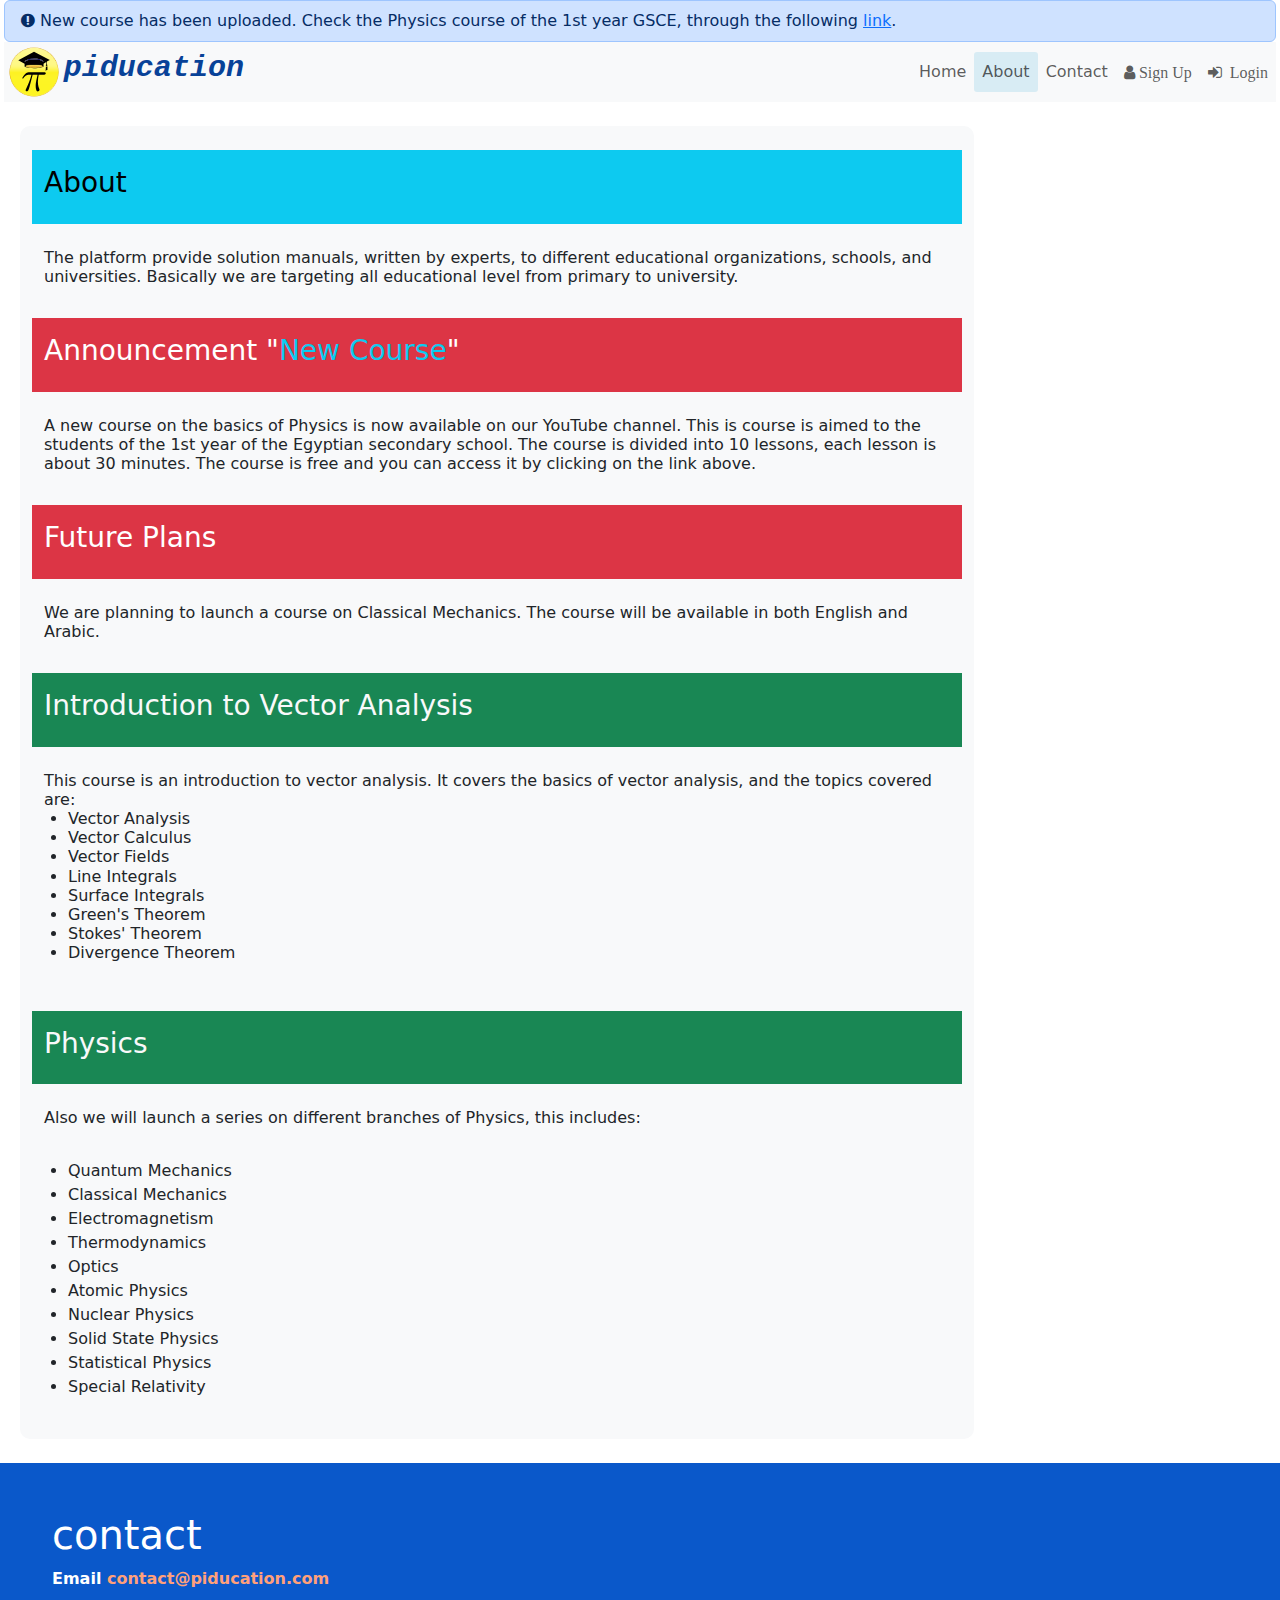
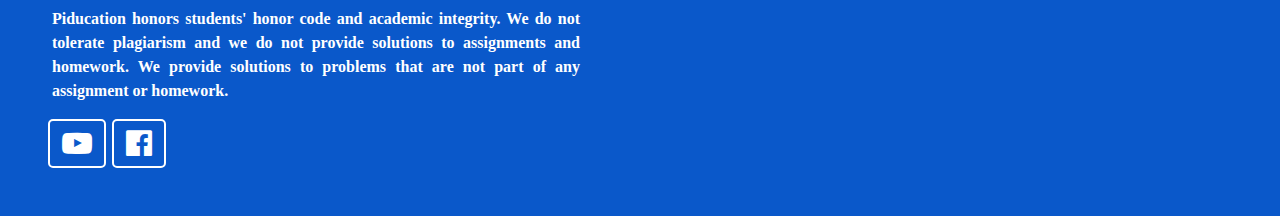
==== about_bs.html @ 5c17319d "Add files via upload" ====
<!DOCTYPE html>


<html>
<head>
<title>Pidcuation</title>

<meta name="viewport" content="width=device-width, initial-scale=1.0">
<link rel="stylesheet" href="https://cdnjs.cloudflare.com/ajax/libs/font-awesome/4.7.0/css/font-awesome.min.css">
<link href="https://cdn.jsdelivr.net/npm/bootstrap@5.2.1/dist/css/bootstrap.min.css" rel="stylesheet">
<script src="https://cdn.jsdelivr.net/npm/bootstrap@5.2.1/dist/js/bootstrap.bundle.min.js"></script>
<script src="https://cdn.jsdelivr.net/npm/jquery@3.6.0/dist/jquery.slim.min.js"></script>
<script src="https://cdn.jsdelivr.net/npm/popper.js@1.16.1/dist/umd/popper.min.js"></script>
<link rel="stylesheet" href="theme.css">
<link rel="icon" href="LogoAd.svg" type="image/svg+xml">

</head>
<!-- ############################################################ -->
<body>
    <div class="col ms-1 me-1">
        <div class="vstack">

<!-- ######################################################################################## -->
<!-- this is the navigation part --><!-- this is the navigation part --><!-- this is the navigation part --><!-- this is the navigation part --><!-- this is the navigation part -->      



<!-- This section is navbar section plus information bar on the top of the page -->
<div class="alert alert-primary py-2 gy-0" role="alert" style="margin-bottom:0;"> <i class="fa fa-exclamation-circle" aria-hidden="true"></i>
</svg> New course has been uploaded. Check the Physics course of the 1st year GSCE, through the following <a href="about.html"> link</a>.</div>


<nav class="navbar navbar-expand-md bg-light navbar-custom sticky-top py-0 ">
    <img src="LogoAd.svg" style="float:left;max-height:50px;margin: 5px;" class="rounded-pill">
    <h5><a class="navbar-brand" href="#" style="font-size:1.5em;font-weight:bolder;font-family:'Courier New', Courier, monospace; ">piducation</a> </h5>
    <button class="navbar-toggler" type="button" data-bs-toggle="collapse" data-bs-target="#myNavbar" aria-controls="navbarSupportedContent" aria-expanded="true" aria-label="Toggle navigation" style="background-color:transparent;border: solid 1.5px rgb(20, 119, 219);border-radius: 2px;margin-right:10px;">
      <i class="fa fa-navicon" style="font-size:1.5em;color:rgb(20, 119, 219)"></i>
    </button> 
          
                             
    </button>
    
      <div class="collapse navbar-collapse" id="myNavbar">
      <ul class="navbar-nav ms-auto" >
          <li class="nav-item ">
              <a class="nav-link" href="index.html">Home</a>
          </li>
          <li class="nav-item active">
              <a class="nav-link border-right" href="about_bs.html">About</a>
          </li>
          <li class="nav-item">
            <a class="nav-link border-right" href="contact_bs.html">Contact</a>
        </li>
          <li class="nav-item">
           <a class="nav-link  fa fa-user" href="signup_bs.html">  Sign Up</a>
             
          </li>
          <li class="nav-item">
              <a class="nav-link fa fa-sign-in" href="login_bs.html">&nbsp; Login</a>
          </li>
            
          </ul>
    </div>
    </nav>
<!-- This marks the end of the navigation bar done successfully -->



<!-- this is the navigation part --><!-- this is the navigation part --><!-- this is the navigation part --><!-- this is the navigation part --><!-- this is the navigation part --><!-- this is the navigation part --><!-- this is the navigation part -->
<!-- ######################################################################################## -->
         
            

           
            <div class="container-fluid">
                <div class="row" > <!-- Inbody-->
                    <div class="col-12 ms-3 mt-4 me-0 px-0 py-0 mb-4" > 
                            <div class="hstack d-flex align-items-baseline"> <!-- the First hstack of the inbody-->
                                <div class="col-sm-12 col-md-12 col-lg-11 col-xl-9 col-xxl-7 bg-light px-4 py-4" style="border-radius:10px;" >
                                  <div class=" col">
                                        <div class="row bg-info text-bg-info py-3">
                                            <h3>
                                                About
                                            </h3> 
                                        </div>
                                        <h6 class="py-4">
                                            The platform provide solution manuals, written by experts, to different  educational organizations, schools, and universities. Basically we are targeting all educational level from primary to university.
                                        </h6>
                                           <div class="row bg-danger text-bg-danger py-3">
                                            <h3 >
                                                Announcement "<a href="#" class="text-info" style="text-decoration:none;">New Course</a>"
                                            </h3> 
                                           </div>
                                            <h6 class="py-4">
                                                A new course on the basics of Physics is now available on our YouTube channel. This is course is aimed to the students of the 1st year of the Egyptian secondary school. The course is divided into 10 lessons, each lesson is about 30 minutes. The course is free and you can access it by clicking on the link above.
                                            </h6>

                                            <div class="row py-3 bg-danger text-bg-danger">
                                                <h3>
                                                    Future Plans
                                                </h3>
                                            </div>
                                            <h6 class="py-4">
                                                We are planning to launch a course on Classical Mechanics. The course will be available in both English and Arabic.
                                            </h6>
                                            <div>
                                        <div class="row bg-success text-bg-danger py-3">
                                            <h3>
                                                <a class="text-light" href="#" style="text-decoration: none">Introduction to Vector Analysis</a>
                                            </h3> 
                                        </div>
                                        <h6 class="py-4">
                                            This course is an introduction to vector analysis. It covers the basics of vector analysis, and the topics covered are: 
                                            <ul class="px-4">
                                                <li>Vector Analysis</li>
                                                <li>Vector Calculus</li>
                                                <li>Vector Fields</li>
                                                <li>Line Integrals</li>
                                                <li>Surface Integrals</li>
                                                <li>Green's Theorem</li>
                                                <li>Stokes' Theorem</li>
                                                <li>Divergence Theorem</li>
                                            </ul>
                                        </h6>
                                    </div>
                                            <div>
                                                <div class="row py-3 bg-success text-light">
                                                    <h3 >
                                                        Physics
                                                    </h3> 
                                                </div>
                                                <h6 class="py-4">
                                                    Also we will launch a series on different branches of Physics, this includes:
                                                </h6>
                                                <ul class="px-4">

                                                <li> Quantum Mechanics</li>
                                                <li> Classical Mechanics</li>
                                                <li> Electromagnetism</li>
                                                <li> Thermodynamics</li>
                                                <li> Optics</li>
                                                <li> Atomic Physics</li>
                                                <li> Nuclear Physics</li>
                                                <li> Solid State Physics</li>
                                                <li> Statistical Physics</li>
                                                <li> Special Relativity</li>
                                                </ul>
                                            </div>
                                        </div>
                                      
                                      
                                      
                                      
                                       <!-- this is the closure of the first column in the inbody hstack--> 
                                  </div> <!-- closure of the first hstack inbody-->
                                  
                                   <!-- this is the column at which the second in-boyd ends-->
                                  
                              </div> <!-- Closure tag for general Hstack Tag-->
                        
                        
                </div><!-- closure tag of the col--> 
                
                </div>
            </div>


        
<!-- ############################################################ -->
<div class="row" style="background-color:#0a58ca;"> <!-- Footer-->
    <div class="col-lg-6 col-md-7 col-sm-9">
        <div class="vstack px-5 py-5">
            <div class="col">
                <h1 style="color:white">contact</h1>
            </div>
            <div class ="col">
                <p style="color:white; font-weight:bold" >Email <a href="emailto:contact@piducation.com" style="text-decoration:none; color:lightsalmon ">contact@piducation.com</a></p>
            </div>
            <div class="col-12">
                <p style="color:white;text-align:justify;font-weight: bold; font-family: fantasy">
                Piducation honors students' honor code and academic integrity. We do not tolerate plagiarism and we do not provide solutions to assignments and homework. We provide solutions to problems that are not part of any assignment or homework.
                </p>
            </div>
            <div class="col px-2">
                <div class="row social" >
                    <!--   <a target = "blank" href = '#'><i class="fab fa-twitch"></i></a> -->
                       <a target = "blank" name="yt" href ='https://youtube.com/channel/UCIh7uDOyyIlbKJDguNLMVwQ'><i class="fa fa-youtube-play"></i></a>
                       <!-- <a target = "blank" href='#' ><i class="fab fa-twitter"></i></a> -->
                       <a target = "blank" name = "fb" href='https://www.facebook.com/piducation'><i class='fa fa-facebook-official'></i></a>
                    <!--   <a target = "blank" href='#'><i class='fab fa-instagram'></i></a>
                      <a target="blank" href="#"> <i class="fab fa-discord"></i></a> -->
                     </div> <!-- end tag of the social icons--> 
            </div>
        </div>
    </div>
</div>

</div>
</div>
</div> <!-- closure tag for the whole row of the inboy-->


<script type="text/javascript">
function mousehandler(e) {
    var myevent = (isNS) ? e : event;
    var eventbutton = (isNS) ? myevent.which : myevent.button;
    if ((eventbutton == 2) || (eventbutton == 3)) return false;
}
document.oncontextmenu = mischandler;
document.onmousedown = mousehandler;
document.onmouseup = mousehandler;
function disableCtrlKeyCombination(e) {
    var forbiddenKeys = new Array("a", "s", "c", "x","u");
    var key;
    var isCtrl;
    if (window.event) {
        key = window.event.keyCode;
        //IE
        if (window.event.ctrlKey)
            isCtrl = true;
        else
            isCtrl = false;
    }
    else {
        key = e.which;
        //firefox
        if (e.ctrlKey)
            isCtrl = true;
        else
            isCtrl = false;
    }
    if (isCtrl) {
        for (i = 0; i < forbiddenKeys.length; i++) {
            //case-insensitive comparation
            if (forbiddenKeys[i].toLowerCase() == String.fromCharCode(key).toLowerCase()) {
                return false;
            }
        }
    }
    return true;
}
</script>
<script language="javascript">
var noPrint=true;
var noCopy=true;
var noScreenshot=true;
var autoBlur=true;
</script>


<script type="text/javascript" src="noprint.js"></script> 


<body oncontextmenu="return false"></body>
</body>
</html>
---- theme.css ----
.bg-custom{
  background-color: rgb(20, 119, 219);
}

.bg-cust{
    background-color: #cfe2ff;
  }
.navbar-custom {
  background-color: rgb(20, 119, 219);
}
/* Modify brand and text color */

.navbar-custom 
.navbar-custom .navbar-text {
  color: rgb(20, 119, 219);
  font-family:Cambria, Cochin, Georgia, Times, 'Times New Roman', serif;
  font-style: oblique;
  font-weight: 500;
}
.navbar-brand{
    color: #084298;
    font-family:Cambria, Cochin, Georgia, Times, 'Times New Roman', serif;
    font-style: oblique;
    font-weight: 600;
}
  
.social {
    color:white
} 
.social a {

    font-size: 30px;
    color: white;
    border: solid 2.5px white;
    border-radius: 5px;
    width:auto;
    margin-right:0.5vw;
    border-color: white;
  }
.social a[name="fb"]:hover {
    background-color: blue;
    color: white;
    width:auto;
    -webkit-transition: background-color 0.6s ease-out, color 0.6s ease-out;
    -moz-transition: background-color 0.6s ease-out, color 0.6s ease-out;
    -o-transition: background-color 0.6s ease-out, color 0.6s ease-out;
    transition: background-color 0.6s ease-out, color 0.6s ease-out;
  }
.social a[name="yt"]:hover {
    background-color: darkred;
    color: white;
    width:auto;
    -webkit-transition: background-color 0.6s ease-out, color 0.6s ease-out;
    -moz-transition: background-color 0.6s ease-out, color 0.6s ease-out;
    -o-transition: background-color 0.6s ease-out, color 0.6s ease-out;
    transition: background-color 0.6s ease-out, color 0.6s ease-out;
  }

a.fa.fa-user {
    font-size:1em; 
    line-height: 24px;
    position: relative;
    padding-left: 0.1em;
  }
  
.fa.fa-sign-in {
    font-size:1.0em;
    line-height: 24px;
    position: relative;
    padding-left: 0.1em;
  }
  
.active a { 
      display: inline-flex;
      border-radius:3px;
      top:auto;
      vertical-align: middle;
      background-color:#d8ecf4!important;
    }

.navbar-nav .nav-item.active .nav-link,
.navbar-nav .nav-item:hover .nav-link {
    background-color: #d8ecf4;
}
@media print {
  html, body {
     display: none;  /* hide whole page */
  }
}
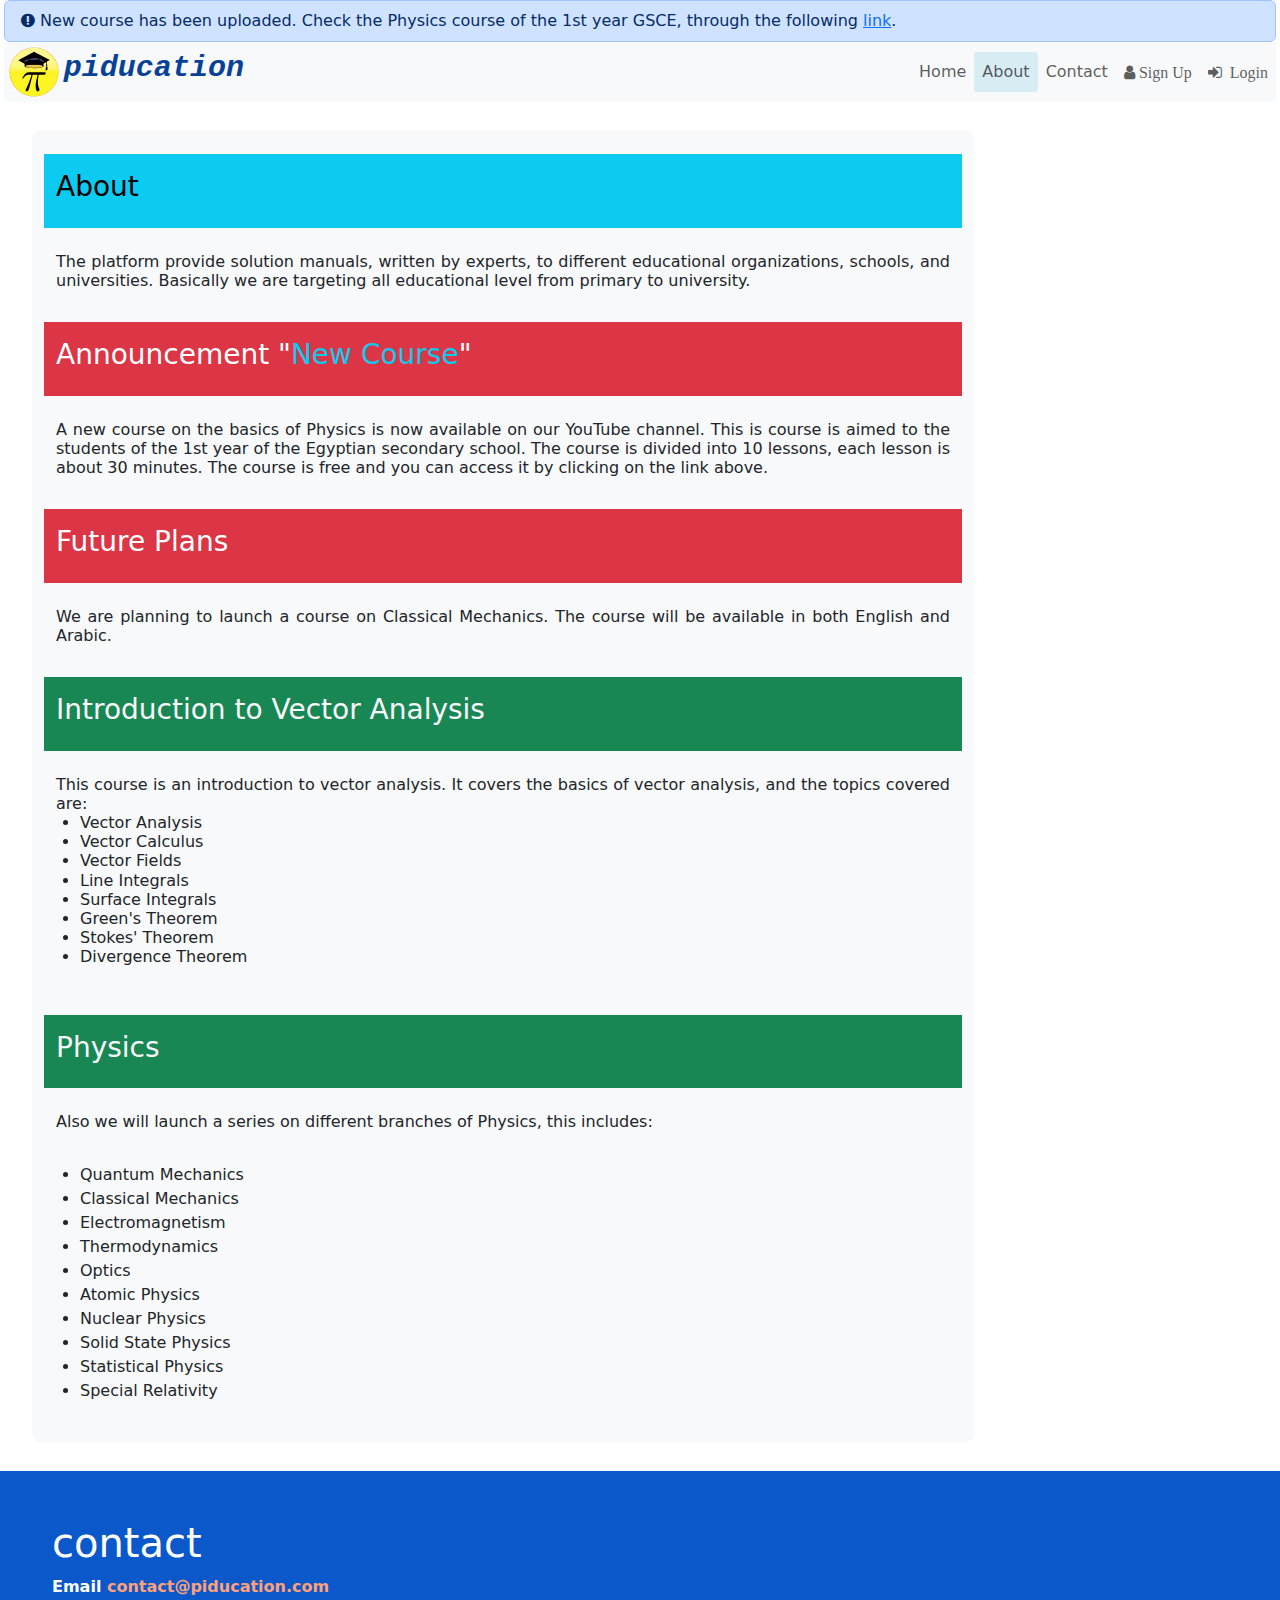
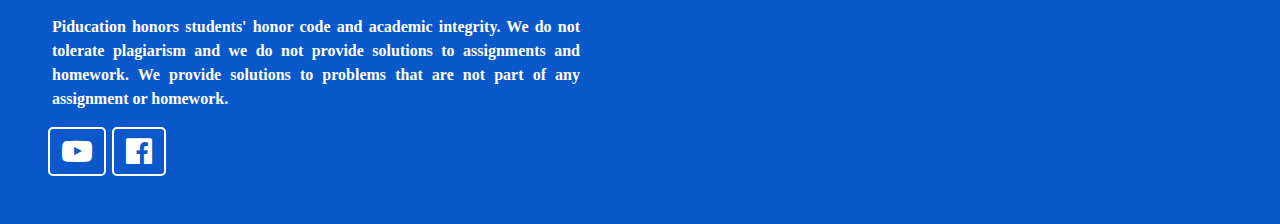
==== commit b72d4b3a: "Add files via upload" ====
--- a/about_bs.html
+++ b/about_bs.html
@@ -74,7 +74,7 @@
            
             <div class="container-fluid">
                 <div class="row" > <!-- Inbody-->
-                    <div class="col-12 ms-3 mt-4 me-0 px-0 py-0 mb-4" > 
+                    <div class="col-12 ms-3 mt-4 me-3 pe-1 py-1 mb-4" > 
                             <div class="hstack d-flex align-items-baseline"> <!-- the First hstack of the inbody-->
                                 <div class="col-sm-12 col-md-12 col-lg-11 col-xl-9 col-xxl-7 bg-light px-4 py-4" style="border-radius:10px;" >
                                   <div class=" col">
@@ -83,7 +83,7 @@
                                                 About
                                             </h3> 
                                         </div>
-                                        <h6 class="py-4">
+                                        <h6 class="py-4" style="text-align: justify;">
                                             The platform provide solution manuals, written by experts, to different  educational organizations, schools, and universities. Basically we are targeting all educational level from primary to university.
                                         </h6>
                                            <div class="row bg-danger text-bg-danger py-3">
@@ -91,7 +91,7 @@
                                                 Announcement "<a href="#" class="text-info" style="text-decoration:none;">New Course</a>"
                                             </h3> 
                                            </div>
-                                            <h6 class="py-4">
+                                            <h6 class="py-4" style="text-align: justify;">
                                                 A new course on the basics of Physics is now available on our YouTube channel. This is course is aimed to the students of the 1st year of the Egyptian secondary school. The course is divided into 10 lessons, each lesson is about 30 minutes. The course is free and you can access it by clicking on the link above.
                                             </h6>
 
@@ -100,7 +100,7 @@
                                                     Future Plans
                                                 </h3>
                                             </div>
-                                            <h6 class="py-4">
+                                            <h6 class="py-4" style="text-align: justify;">
                                                 We are planning to launch a course on Classical Mechanics. The course will be available in both English and Arabic.
                                             </h6>
                                             <div>
@@ -109,7 +109,7 @@
                                                 <a class="text-light" href="#" style="text-decoration: none">Introduction to Vector Analysis</a>
                                             </h3> 
                                         </div>
-                                        <h6 class="py-4">
+                                        <h6 class="py-4" style="text-align: justify;">
                                             This course is an introduction to vector analysis. It covers the basics of vector analysis, and the topics covered are: 
                                             <ul class="px-4">
                                                 <li>Vector Analysis</li>
@@ -129,7 +129,7 @@
                                                         Physics
                                                     </h3> 
                                                 </div>
-                                                <h6 class="py-4">
+                                                <h6 class="py-4" style="text-align: justify;">
                                                     Also we will launch a series on different branches of Physics, this includes:
                                                 </h6>
                                                 <ul class="px-4">
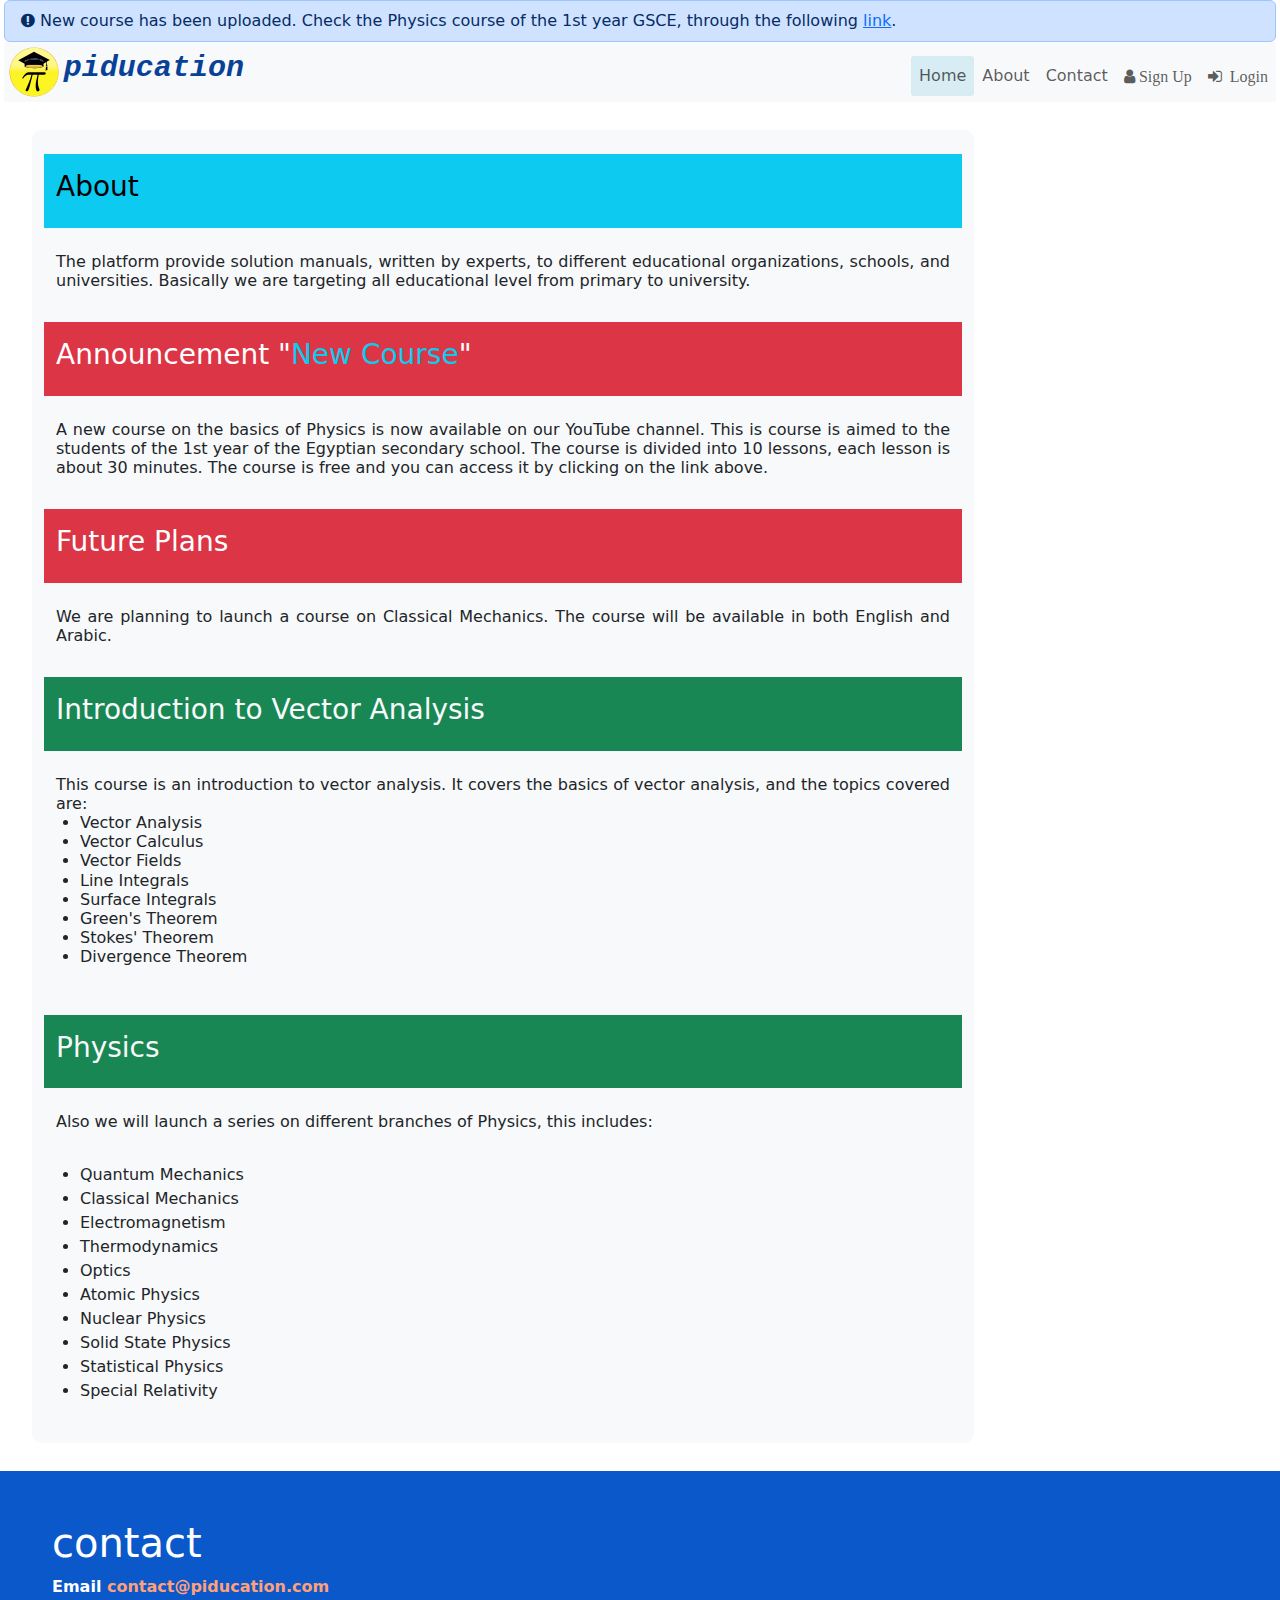
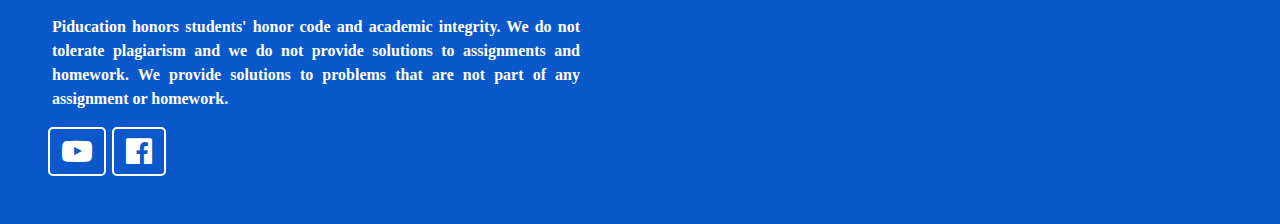
==== commit 692202b3: "Add files via upload" ====
--- a/about_bs.html
+++ b/about_bs.html
@@ -24,44 +24,42 @@
 <!-- this is the navigation part --><!-- this is the navigation part --><!-- this is the navigation part --><!-- this is the navigation part --><!-- this is the navigation part -->      
 
 
-
-<!-- This section is navbar section plus information bar on the top of the page -->
 <div class="alert alert-primary py-2 gy-0" role="alert" style="margin-bottom:0;"> <i class="fa fa-exclamation-circle" aria-hidden="true"></i>
 </svg> New course has been uploaded. Check the Physics course of the 1st year GSCE, through the following <a href="about.html"> link</a>.</div>
 
 
-<nav class="navbar navbar-expand-md bg-light navbar-custom sticky-top py-0 ">
-    <img src="LogoAd.svg" style="float:left;max-height:50px;margin: 5px;" class="rounded-pill">
-    <h5><a class="navbar-brand" href="#" style="font-size:1.5em;font-weight:bolder;font-family:'Courier New', Courier, monospace; ">piducation</a> </h5>
-    <button class="navbar-toggler" type="button" data-bs-toggle="collapse" data-bs-target="#myNavbar" aria-controls="navbarSupportedContent" aria-expanded="true" aria-label="Toggle navigation" style="background-color:transparent;border: solid 1.5px rgb(20, 119, 219);border-radius: 2px;margin-right:10px;">
-      <i class="fa fa-navicon" style="font-size:1.5em;color:rgb(20, 119, 219)"></i>
-    </button> 
-          
-                             
-    </button>
-    
-      <div class="collapse navbar-collapse" id="myNavbar">
-      <ul class="navbar-nav ms-auto" >
-          <li class="nav-item ">
-              <a class="nav-link" href="index.html">Home</a>
-          </li>
-          <li class="nav-item active">
-              <a class="nav-link border-right" href="about_bs.html">About</a>
-          </li>
-          <li class="nav-item">
-            <a class="nav-link border-right" href="contact_bs.html">Contact</a>
-        </li>
-          <li class="nav-item">
-           <a class="nav-link  fa fa-user" href="signup_bs.html">  Sign Up</a>
-             
-          </li>
-          <li class="nav-item">
-              <a class="nav-link fa fa-sign-in" href="login_bs.html">&nbsp; Login</a>
-          </li>
-            
-          </ul>
-    </div>
-    </nav>
+    <nav class="container-fluid navbar navbar-expand-md bg-light navbar-custom sticky-top py-0">
+        <img src="LogoAd.svg" style="float:left;max-height:50px;margin: 5px;" class="rounded-pill">
+        <h5><a class="navbar-brand" href="#" style="font-size:1.5em;font-weight:bolder;font-family:'Courier New', Courier, monospace; ">piducation</a> </h5>
+        <button class="navbar-toggler" type="button" data-bs-toggle="collapse" data-bs-target="#myNavbar" aria-controls="navbarSupportedContent" aria-expanded="true" aria-label="Toggle navigation" style="background-color:transparent;border: solid 1.5px rgb(20, 119, 219);border-radius: 2px;margin-right:10px;">
+          <i class="fa fa-navicon" style="font-size:1.5em;color:rgb(20, 119, 219)"></i>
+        </button> 
+              
+                                 
+        </button>
+        
+          <div class="collapse navbar-collapse" id="myNavbar">
+          <ul class="navbar-nav ms-auto ps-3 pt-2" >
+              <li class="nav-item active">
+                  <a class="nav-link" href="index.html">Home</a>
+              </li>
+              <li class="nav-item">
+                  <a class="nav-link border-right" href="about_bs.html">About</a>
+              </li>
+              <li class="nav-item">
+                <a class="nav-link border-right" href="contact_bs.html">Contact</a>
+            </li>
+              <li class="nav-item">
+               <a class="nav-link  fa fa-user" href="signup_bs.html">  Sign Up</a>
+                 
+              </li>
+              <li class="nav-item">
+                  <a class="nav-link fa fa-sign-in" href="login_bs.html">&nbsp; Login</a>
+              </li>
+                
+              </ul>
+        </div>
+        </nav>
 <!-- This marks the end of the navigation bar done successfully -->
 
 
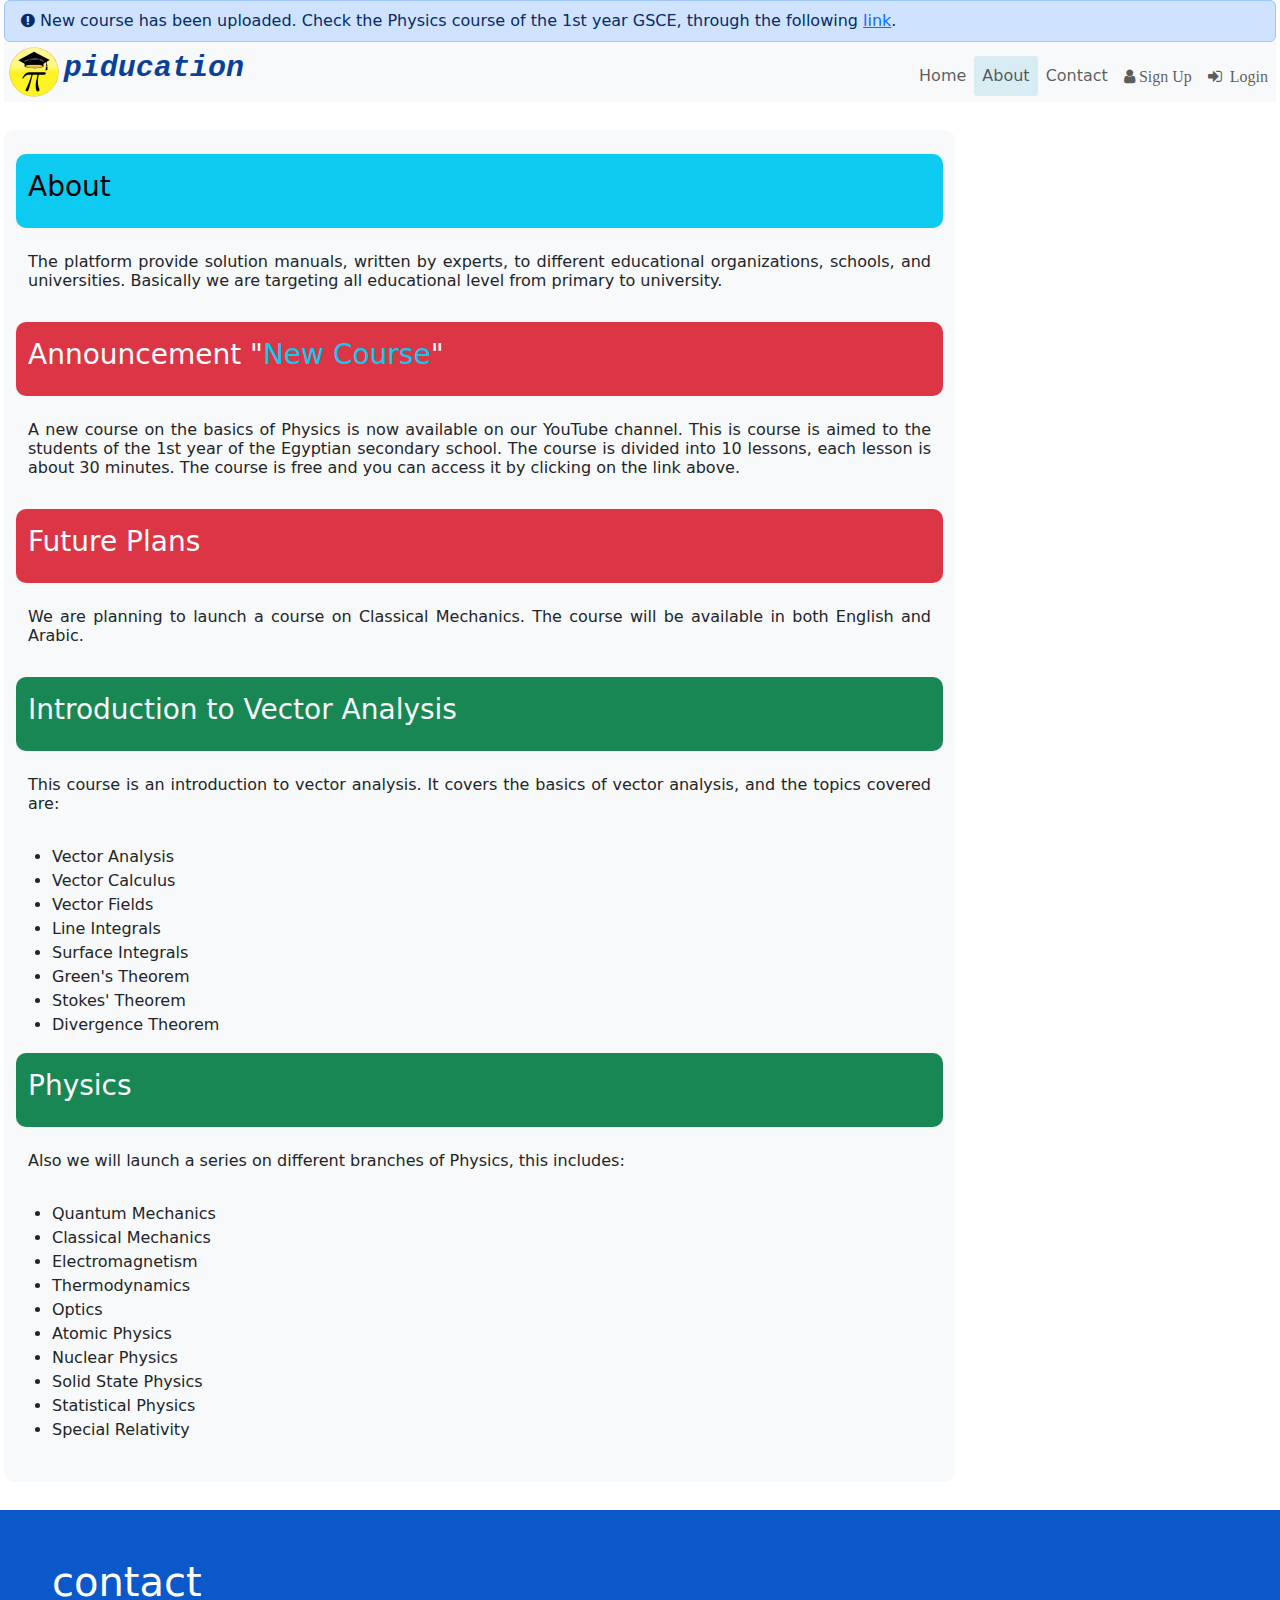
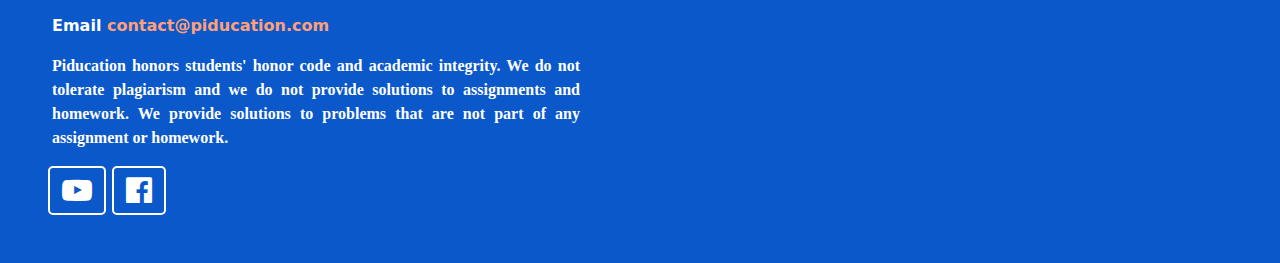
==== commit 9b81a7a5: "Fixed active tabs." ====
--- a/about_bs.html
+++ b/about_bs.html
@@ -40,10 +40,10 @@
         
           <div class="collapse navbar-collapse" id="myNavbar">
           <ul class="navbar-nav ms-auto ps-3 pt-2" >
+              <li class="nav-item ">
+                  <a class="nav-link" href="index.html">Home</a>
+              </li>
               <li class="nav-item active">
-                  <a class="nav-link" href="index.html">Home</a>
-              </li>
-              <li class="nav-item">
                   <a class="nav-link border-right" href="about_bs.html">About</a>
               </li>
               <li class="nav-item">
@@ -72,11 +72,11 @@
            
             <div class="container-fluid">
                 <div class="row" > <!-- Inbody-->
-                    <div class="col-12 ms-3 mt-4 me-3 pe-1 py-1 mb-4" > 
+                    <div class="col-12 g-0 mt-4 me-1 pe-1 py-1 mb-4""> 
                             <div class="hstack d-flex align-items-baseline"> <!-- the First hstack of the inbody-->
                                 <div class="col-sm-12 col-md-12 col-lg-11 col-xl-9 col-xxl-7 bg-light px-4 py-4" style="border-radius:10px;" >
                                   <div class=" col">
-                                        <div class="row bg-info text-bg-info py-3">
+                                        <div class="row bg-info text-bg-info py-3" style="border-radius:10px;">
                                             <h3>
                                                 About
                                             </h3> 
@@ -84,7 +84,7 @@
                                         <h6 class="py-4" style="text-align: justify;">
                                             The platform provide solution manuals, written by experts, to different  educational organizations, schools, and universities. Basically we are targeting all educational level from primary to university.
                                         </h6>
-                                           <div class="row bg-danger text-bg-danger py-3">
+                                           <div class="row bg-danger text-bg-danger py-3"  style="border-radius:10px;">
                                             <h3 >
                                                 Announcement "<a href="#" class="text-info" style="text-decoration:none;">New Course</a>"
                                             </h3> 
@@ -93,7 +93,7 @@
                                                 A new course on the basics of Physics is now available on our YouTube channel. This is course is aimed to the students of the 1st year of the Egyptian secondary school. The course is divided into 10 lessons, each lesson is about 30 minutes. The course is free and you can access it by clicking on the link above.
                                             </h6>
 
-                                            <div class="row py-3 bg-danger text-bg-danger">
+                                            <div class="row py-3 bg-danger text-bg-danger" style="border-radius:10px;">
                                                 <h3>
                                                     Future Plans
                                                 </h3>
@@ -102,27 +102,27 @@
                                                 We are planning to launch a course on Classical Mechanics. The course will be available in both English and Arabic.
                                             </h6>
                                             <div>
-                                        <div class="row bg-success text-bg-danger py-3">
+                                        <div class="row bg-success text-bg-danger py-3" style="border-radius:10px;">
                                             <h3>
                                                 <a class="text-light" href="#" style="text-decoration: none">Introduction to Vector Analysis</a>
                                             </h3> 
                                         </div>
                                         <h6 class="py-4" style="text-align: justify;">
                                             This course is an introduction to vector analysis. It covers the basics of vector analysis, and the topics covered are: 
-                                            <ul class="px-4">
-                                                <li>Vector Analysis</li>
-                                                <li>Vector Calculus</li>
-                                                <li>Vector Fields</li>
-                                                <li>Line Integrals</li>
-                                                <li>Surface Integrals</li>
-                                                <li>Green's Theorem</li>
-                                                <li>Stokes' Theorem</li>
-                                                <li>Divergence Theorem</li>
-                                            </ul>
                                         </h6>
+                                        <ul class="px-4">
+                                            <li>Vector Analysis</li>
+                                            <li>Vector Calculus</li>
+                                            <li>Vector Fields</li>
+                                            <li>Line Integrals</li>
+                                            <li>Surface Integrals</li>
+                                            <li>Green's Theorem</li>
+                                            <li>Stokes' Theorem</li>
+                                            <li>Divergence Theorem</li>
+                                        </ul>
                                     </div>
                                             <div>
-                                                <div class="row py-3 bg-success text-light">
+                                                <div class="row py-3 bg-success text-light"  style="border-radius:10px;">
                                                     <h3 >
                                                         Physics
                                                     </h3> 
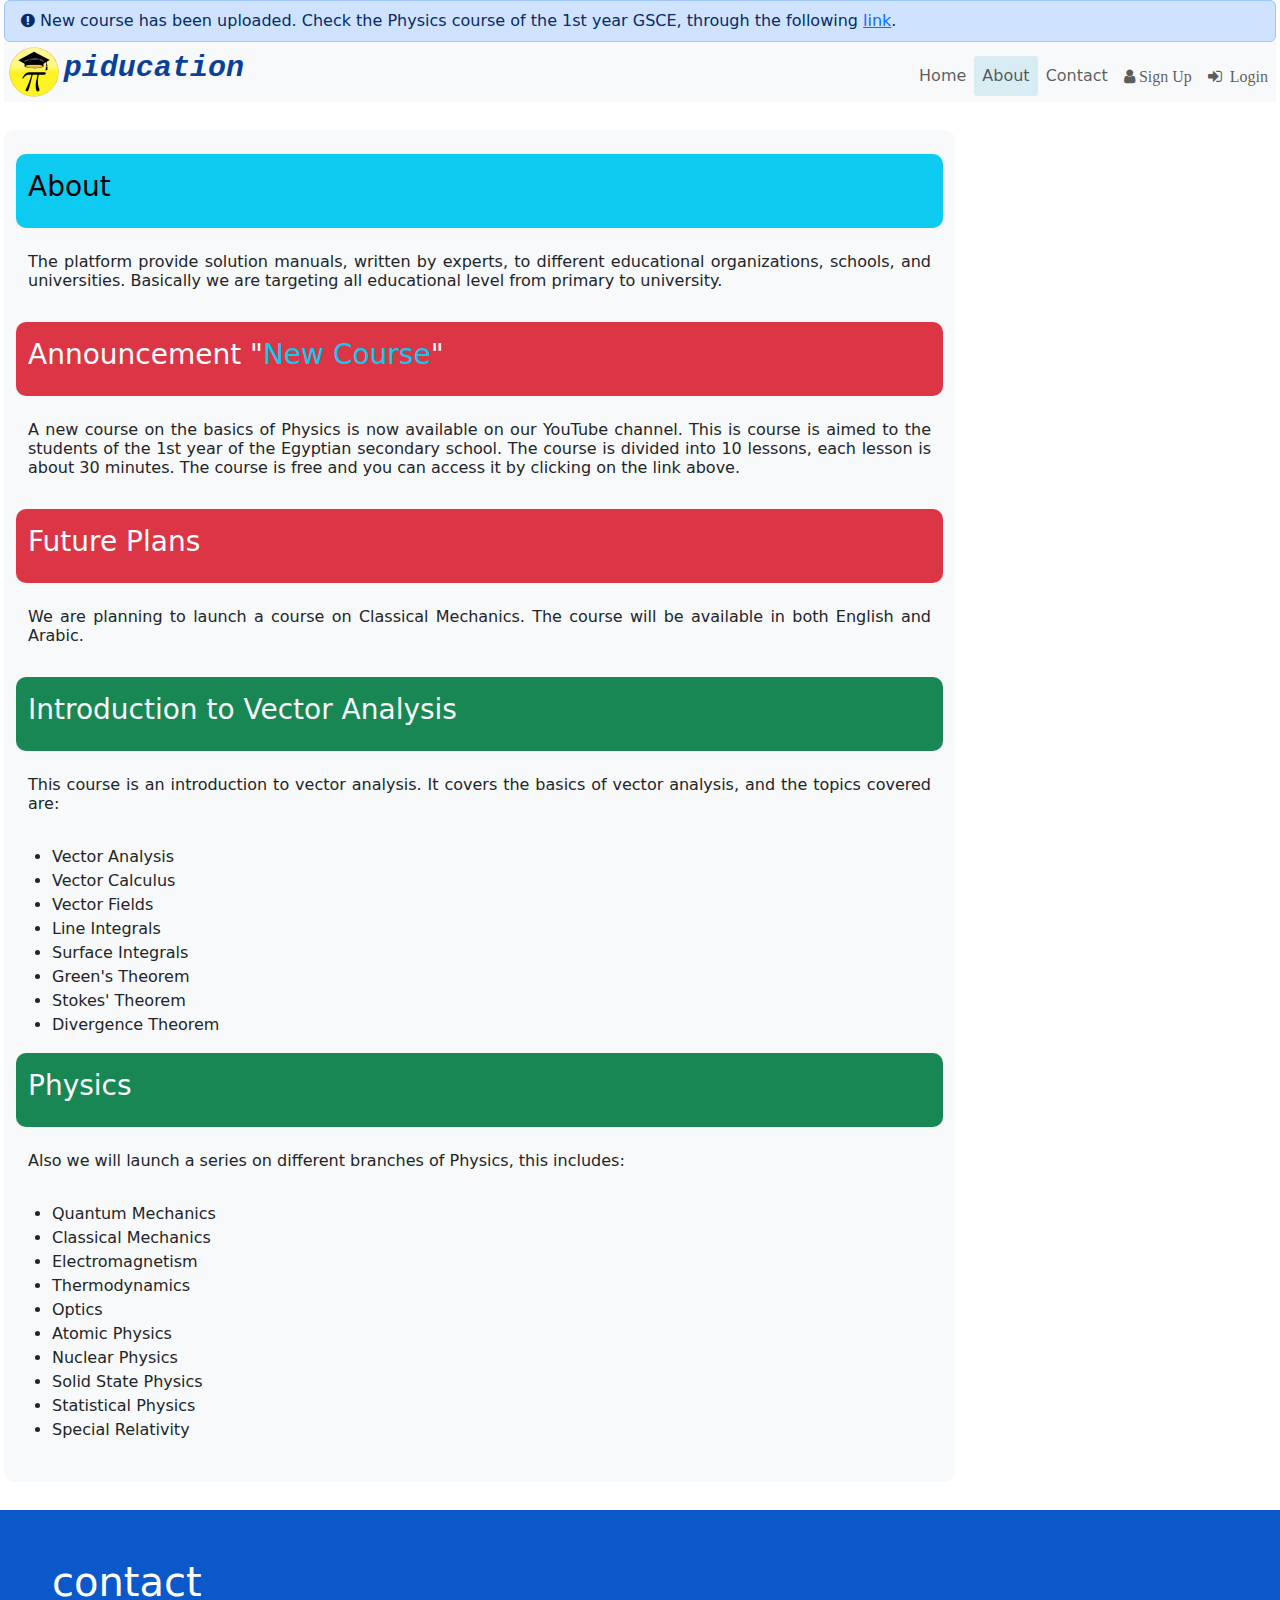
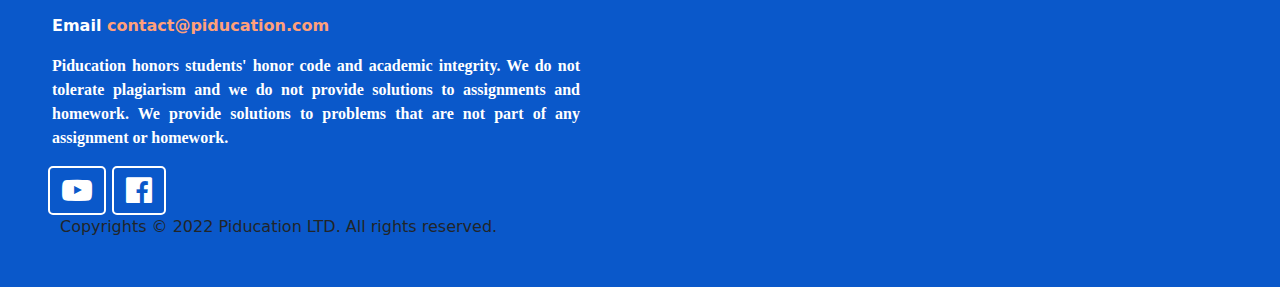
==== commit 6eb28914: "Update about_bs.html" ====
--- a/about_bs.html
+++ b/about_bs.html
@@ -189,6 +189,9 @@
                       <a target="blank" href="#"> <i class="fab fa-discord"></i></a> -->
                      </div> <!-- end tag of the social icons--> 
             </div>
+            <div class="col px-2">
+                    Copyrights &copy; 2022 Piducation LTD. All rights reserved.
+                </div>
         </div>
     </div>
 </div>
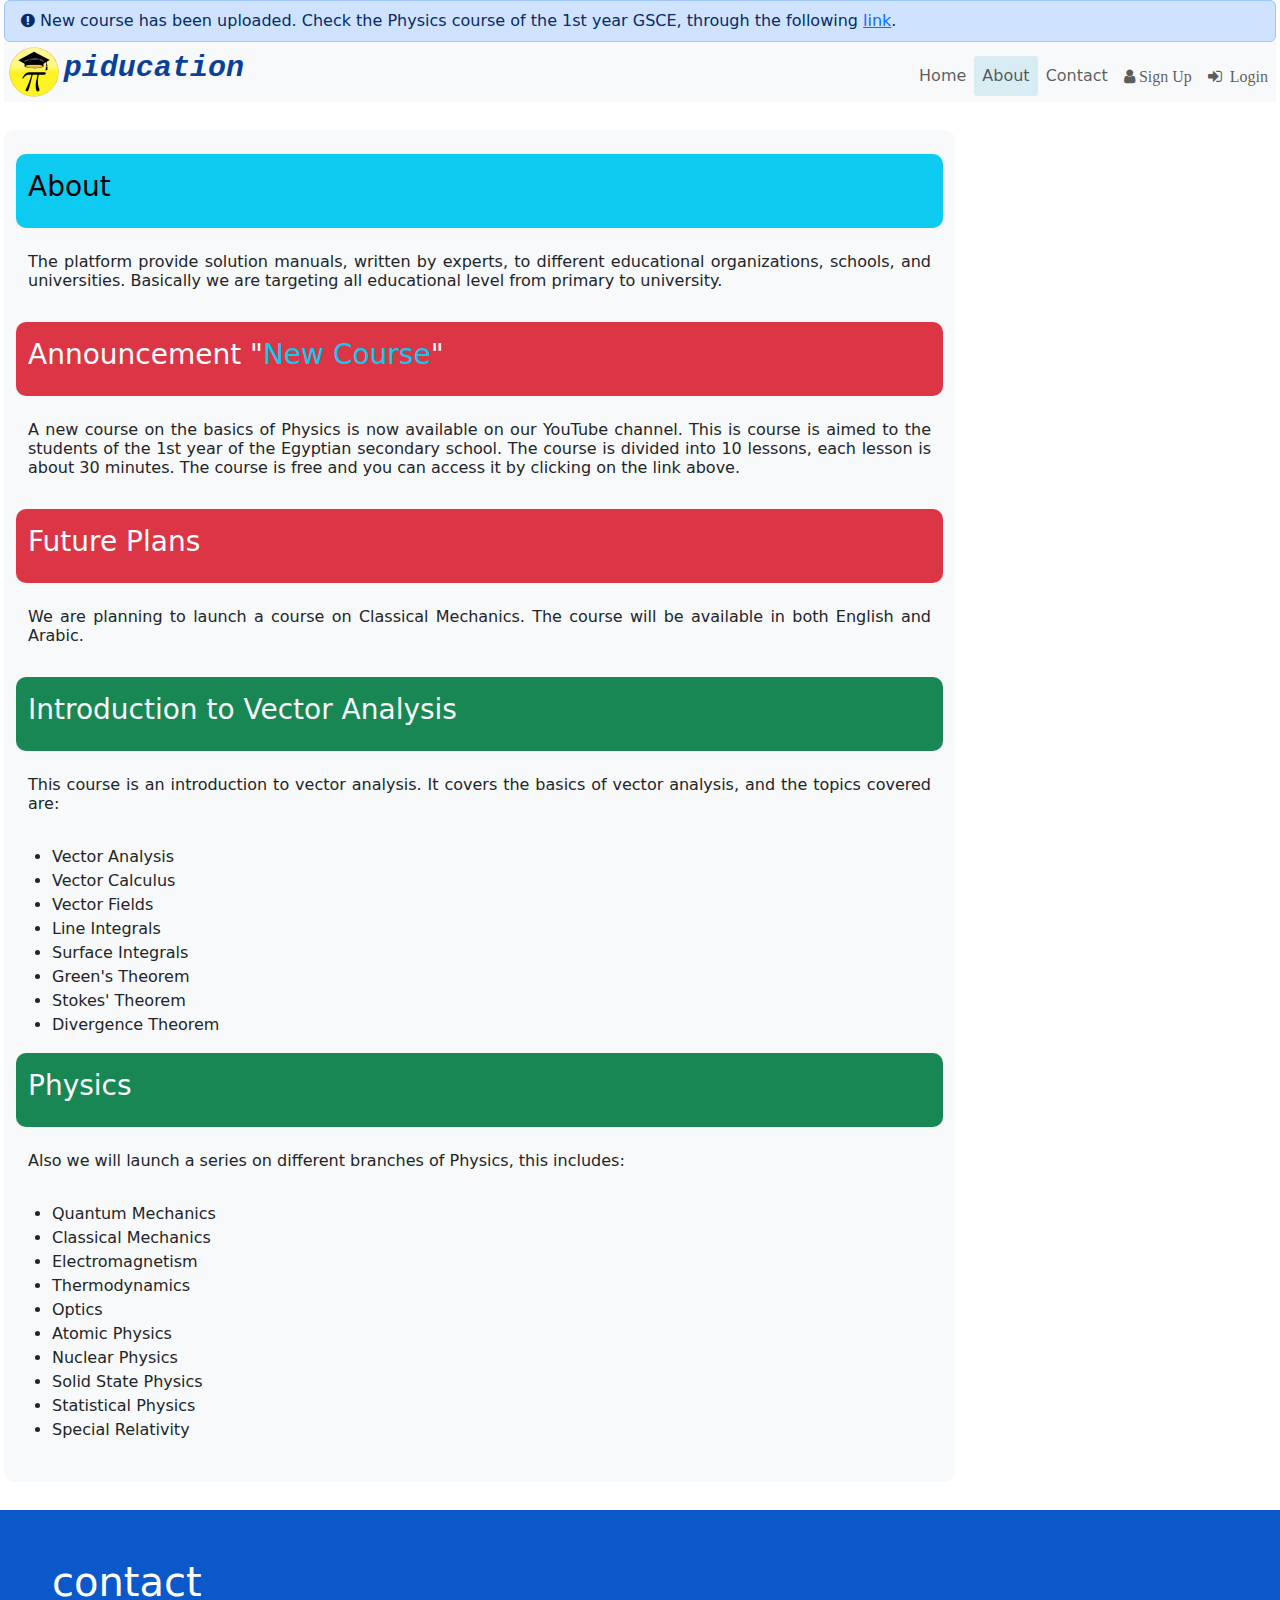
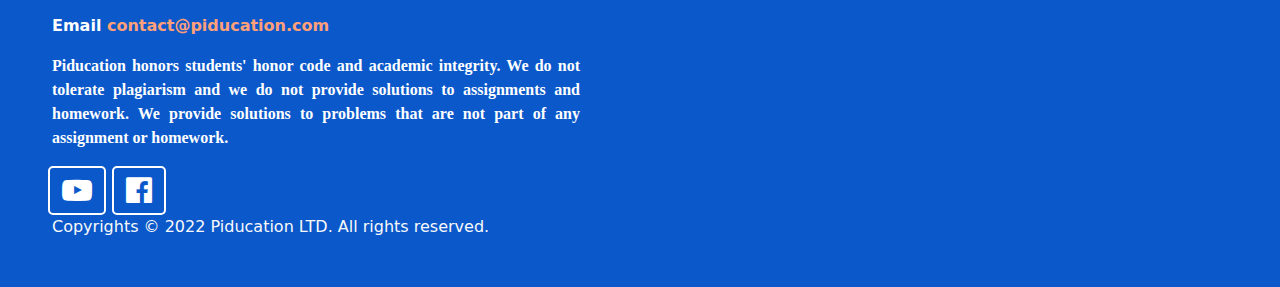
==== commit fa570a6c: "Update about_bs.html" ====
--- a/about_bs.html
+++ b/about_bs.html
@@ -189,7 +189,7 @@
                       <a target="blank" href="#"> <i class="fab fa-discord"></i></a> -->
                      </div> <!-- end tag of the social icons--> 
             </div>
-            <div class="col px-2">
+            <div class="col text-light">
                     Copyrights &copy; 2022 Piducation LTD. All rights reserved.
                 </div>
         </div>
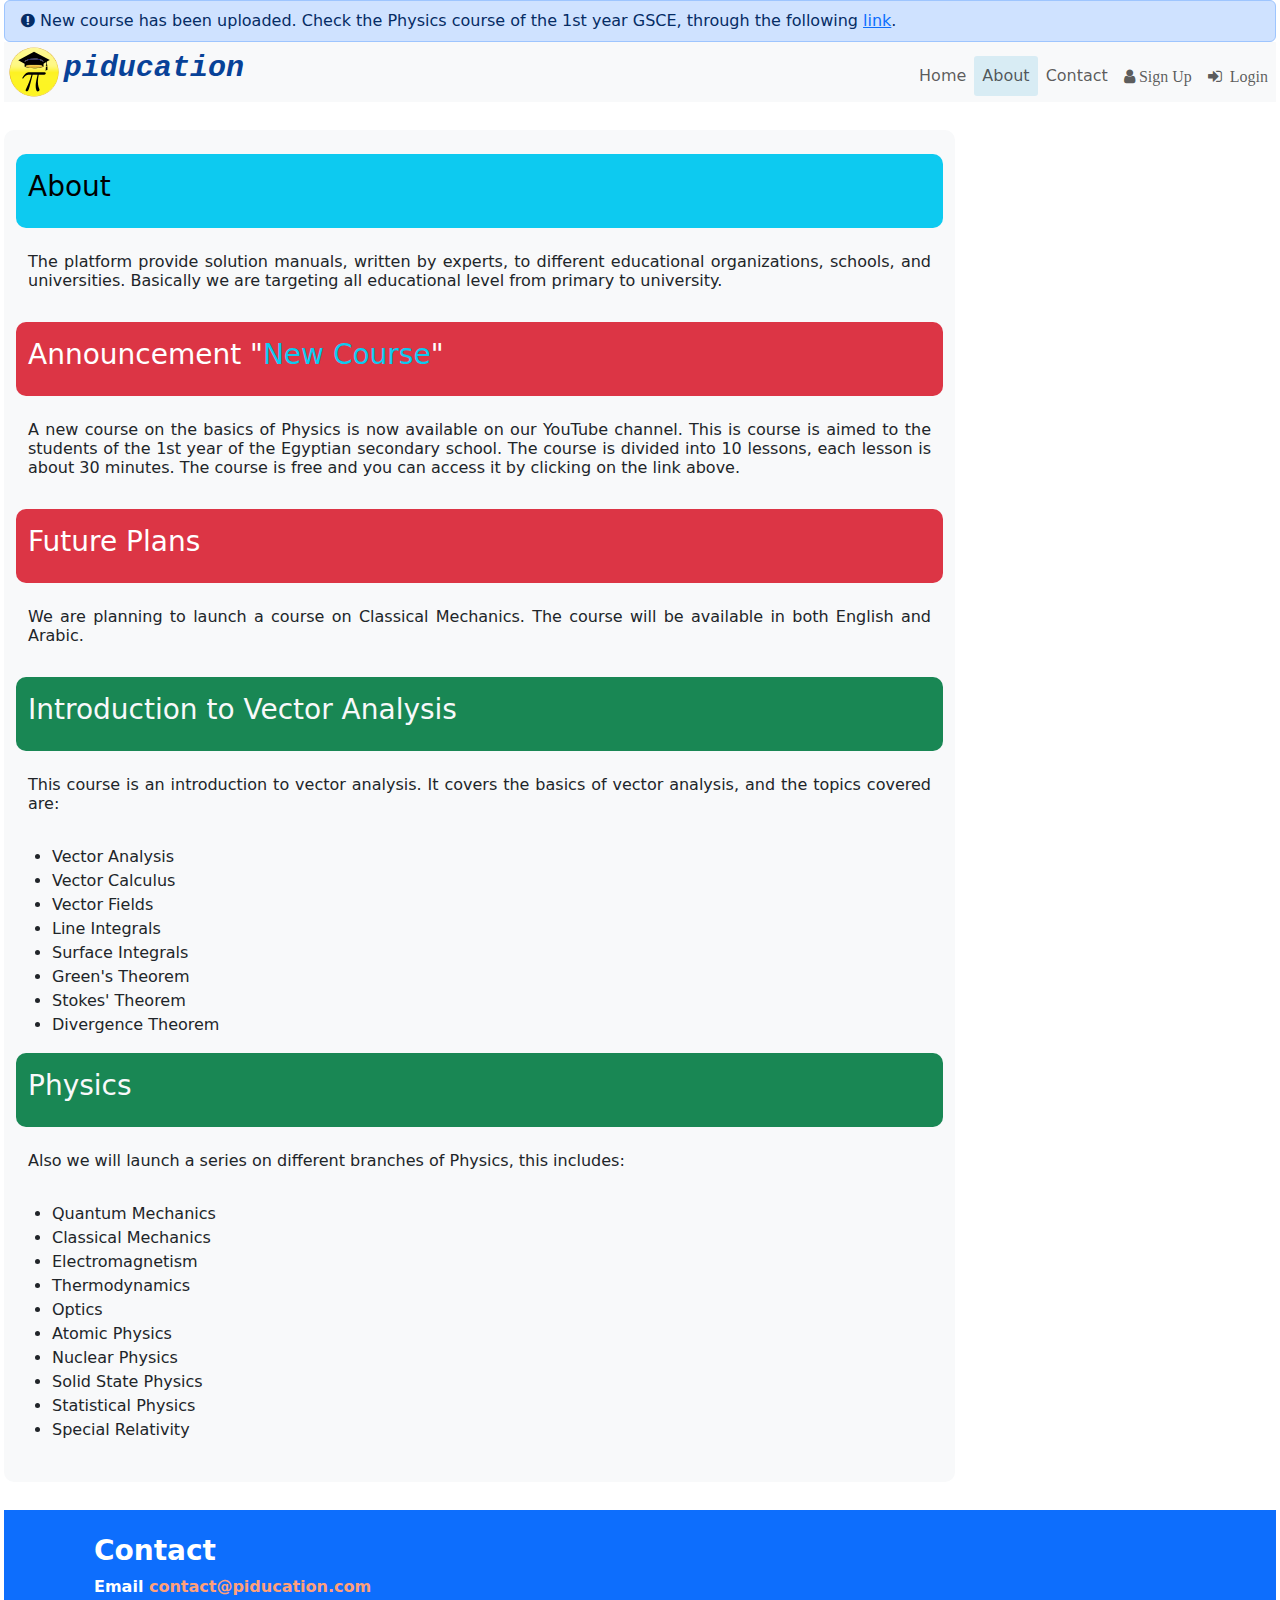
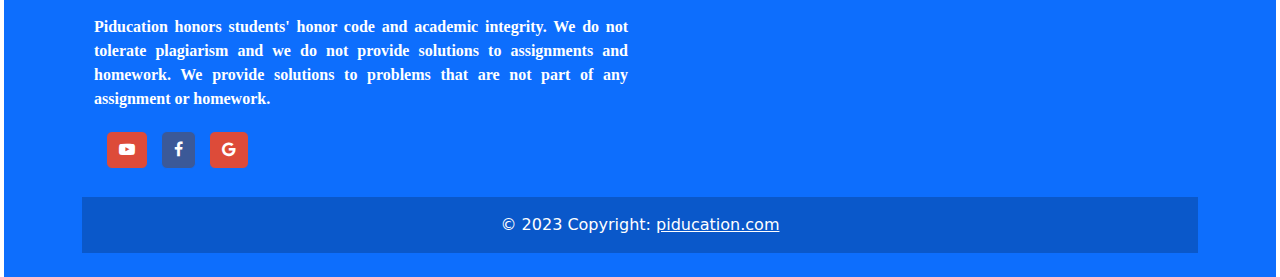
==== commit 7dd13675: "Add files via upload" ====
--- a/about_bs.html
+++ b/about_bs.html
@@ -164,94 +164,161 @@
 
 
         
-<!-- ############################################################ -->
-<div class="row" style="background-color:#0a58ca;"> <!-- Footer-->
-    <div class="col-lg-6 col-md-7 col-sm-9">
-        <div class="vstack px-5 py-5">
-            <div class="col">
-                <h1 style="color:white">contact</h1>
+            <footer class="bg-primary text-start  text-white py-4 ">
+                <div class="container col-12">
+                <div class="container-fluid float-start col-lg-6 col-md-7 col-sm-9">
+                    <div class=" p4-pb-0">
+                        <section >
+                           <h3 style=" font-weight: 600;"> Contact</h3> 
+                        </section>
+                        <section >
+                            <p style=" font-weight: 600;" >Email <a href="mailto:contact@piducation.com" style="text-decoration:none; color:lightsalmon ">contact@piducation.com</a></p>
+                        </section>
+                        <section>
+                            <p style="text-align:justify;font-weight: 600; font-family: fantasy">
+                                Piducation honors students' honor code and academic integrity. We do not tolerate plagiarism and we do not provide solutions to assignments and homework. We provide solutions to problems that are not part of any assignment or homework.
+                                </p>
+                        </section>
+                    </div>
+                    <!-- Grid container -->
+                    <div class=" g-0 ps-2 py-0 pb-0">
+                      <!-- Section: Social media -->
+                      <section class="mb-4">
+                        <!-- Youtube -->
+                        <a
+                           class="btn btn-primary btn-floating m-1"
+                           style="background-color: #dd4b39;"
+                           href="https://youtube.com/channel/UCIh7uDOyyIlbKJDguNLMVwQ"
+                           role="button"
+                           ><i class="fa fa-youtube-play"></i
+                          ></a>
+                        <!-- Facebook -->
+                        <a
+                           class="btn btn-primary btn-floating m-1"
+                           style="background-color: #3b5998;"
+                           href="https://www.facebook.com/piducation"
+                           role="button"
+                           ><i class="fa fa-facebook-f"></i
+                          ></a>
+                
+                        <!-- Twitter -->
+                        <!-- <a
+                           class="btn btn-primary btn-floating m-1"
+                           style="background-color: #55acee;"
+                           href="#!"
+                           role="button"
+                           ><i class="fa fa-twitter"></i
+                          ></a> -->
+                
+                        <!-- Google -->
+                        <a
+                           class="btn btn-primary btn-floating m-1"
+                           style="background-color: #dd4b39;"
+                           href="mailto:contact@piducation.com"
+                           role="button"
+                           ><i class="fa fa-google"></i
+                          ></a>
+                
+                        <!-- Instagram -->
+                        <!-- <a
+                           class="btn btn-primary btn-floating m-1"
+                           style="background-color: #ac2bac;"
+                           href="#!"
+                           role="button"
+                           ><i class="fa fa-instagram"></i
+                          ></a> -->
+                
+                        <!-- Linkedin -->
+                        <!-- <a
+                           class="btn btn-primary btn-floating m-1"
+                           style="background-color: #0082ca;"
+                           href="#!"
+                           role="button"
+                           ><i class="fa fa-linkedin"></i
+                          ></a> -->
+                        <!-- Github -->
+                        <!-- <a
+                           class="btn btn-primary btn-floating m-1"
+                           style="background-color: #333333;"
+                           href="#!"
+                           role="button"
+                           ><i class="fa fa-github"></i
+                          ></a> -->
+                      </section>
+                      <!-- Section: Social media -->
+                    </div>
+                    <!-- Grid container -->
+                
+                    <!-- Copyright -->
+                    
+                    <!-- Copyright -->
+                </div>
+                <div class="container-fluid float-start text-center p-3" style="background-color: rgba(0, 0, 0, 0.2);">
+                    © 2023 Copyright: <a class="text-white" href="https://piducation.com/">piducation.com</a>
+                </div>
+                </div>
+                
+              </footer>
+            
+            <!-- ############################################################ -->
+            
             </div>
-            <div class ="col">
-                <p style="color:white; font-weight:bold" >Email <a href="emailto:contact@piducation.com" style="text-decoration:none; color:lightsalmon ">contact@piducation.com</a></p>
             </div>
-            <div class="col-12">
-                <p style="color:white;text-align:justify;font-weight: bold; font-family: fantasy">
-                Piducation honors students' honor code and academic integrity. We do not tolerate plagiarism and we do not provide solutions to assignments and homework. We provide solutions to problems that are not part of any assignment or homework.
-                </p>
-            </div>
-            <div class="col px-2">
-                <div class="row social" >
-                    <!--   <a target = "blank" href = '#'><i class="fab fa-twitch"></i></a> -->
-                       <a target = "blank" name="yt" href ='https://youtube.com/channel/UCIh7uDOyyIlbKJDguNLMVwQ'><i class="fa fa-youtube-play"></i></a>
-                       <!-- <a target = "blank" href='#' ><i class="fab fa-twitter"></i></a> -->
-                       <a target = "blank" name = "fb" href='https://www.facebook.com/piducation'><i class='fa fa-facebook-official'></i></a>
-                    <!--   <a target = "blank" href='#'><i class='fab fa-instagram'></i></a>
-                      <a target="blank" href="#"> <i class="fab fa-discord"></i></a> -->
-                     </div> <!-- end tag of the social icons--> 
-            </div>
-            <div class="col text-light">
-                    Copyrights &copy; 2022 Piducation LTD. All rights reserved.
-                </div>
-        </div>
-    </div>
-</div>
-
-</div>
-</div>
-</div> <!-- closure tag for the whole row of the inboy-->
-
-
-<script type="text/javascript">
-function mousehandler(e) {
-    var myevent = (isNS) ? e : event;
-    var eventbutton = (isNS) ? myevent.which : myevent.button;
-    if ((eventbutton == 2) || (eventbutton == 3)) return false;
-}
-document.oncontextmenu = mischandler;
-document.onmousedown = mousehandler;
-document.onmouseup = mousehandler;
-function disableCtrlKeyCombination(e) {
-    var forbiddenKeys = new Array("a", "s", "c", "x","u");
-    var key;
-    var isCtrl;
-    if (window.event) {
-        key = window.event.keyCode;
-        //IE
-        if (window.event.ctrlKey)
-            isCtrl = true;
-        else
-            isCtrl = false;
-    }
-    else {
-        key = e.which;
-        //firefox
-        if (e.ctrlKey)
-            isCtrl = true;
-        else
-            isCtrl = false;
-    }
-    if (isCtrl) {
-        for (i = 0; i < forbiddenKeys.length; i++) {
-            //case-insensitive comparation
-            if (forbiddenKeys[i].toLowerCase() == String.fromCharCode(key).toLowerCase()) {
-                return false;
-            }
-        }
-    }
-    return true;
-}
-</script>
-<script language="javascript">
-var noPrint=true;
-var noCopy=true;
-var noScreenshot=true;
-var autoBlur=true;
-</script>
-
-
-<script type="text/javascript" src="noprint.js"></script> 
-
-
-<body oncontextmenu="return false"></body>
-</body>
-</html>
+            </div> <!-- closure tag for the whole row of the inboy-->
+            
+            
+            <script type="text/javascript">
+                function mousehandler(e) {
+                    var myevent = (isNS) ? e : event;
+                    var eventbutton = (isNS) ? myevent.which : myevent.button;
+                    if ((eventbutton == 2) || (eventbutton == 3)) return false;
+                }
+                document.oncontextmenu = mischandler;
+                document.onmousedown = mousehandler;
+                document.onmouseup = mousehandler;
+                function disableCtrlKeyCombination(e) {
+                    var forbiddenKeys = new Array("a", "s", "c", "x","u");
+                    var key;
+                    var isCtrl;
+                    if (window.event) {
+                        key = window.event.keyCode;
+                        //IE
+                        if (window.event.ctrlKey)
+                            isCtrl = true;
+                        else
+                            isCtrl = false;
+                    }
+                    else {
+                        key = e.which;
+                        //firefox
+                        if (e.ctrlKey)
+                            isCtrl = true;
+                        else
+                            isCtrl = false;
+                    }
+                    if (isCtrl) {
+                        for (i = 0; i < forbiddenKeys.length; i++) {
+                            //case-insensitive comparation
+                            if (forbiddenKeys[i].toLowerCase() == String.fromCharCode(key).toLowerCase()) {
+                                return false;
+                            }
+                        }
+                    }
+                    return true;
+                }
+            </script>
+            <script language="javascript">
+                var noPrint=true;
+                var noCopy=true;
+                var noScreenshot=true;
+                var autoBlur=false;
+            </script>
+            
+            
+            <script type="text/javascript" src="noprint.js"></script> 
+                
+            
+            <body oncontextmenu="return false"></body>
+            </body>
+            </html>
+            